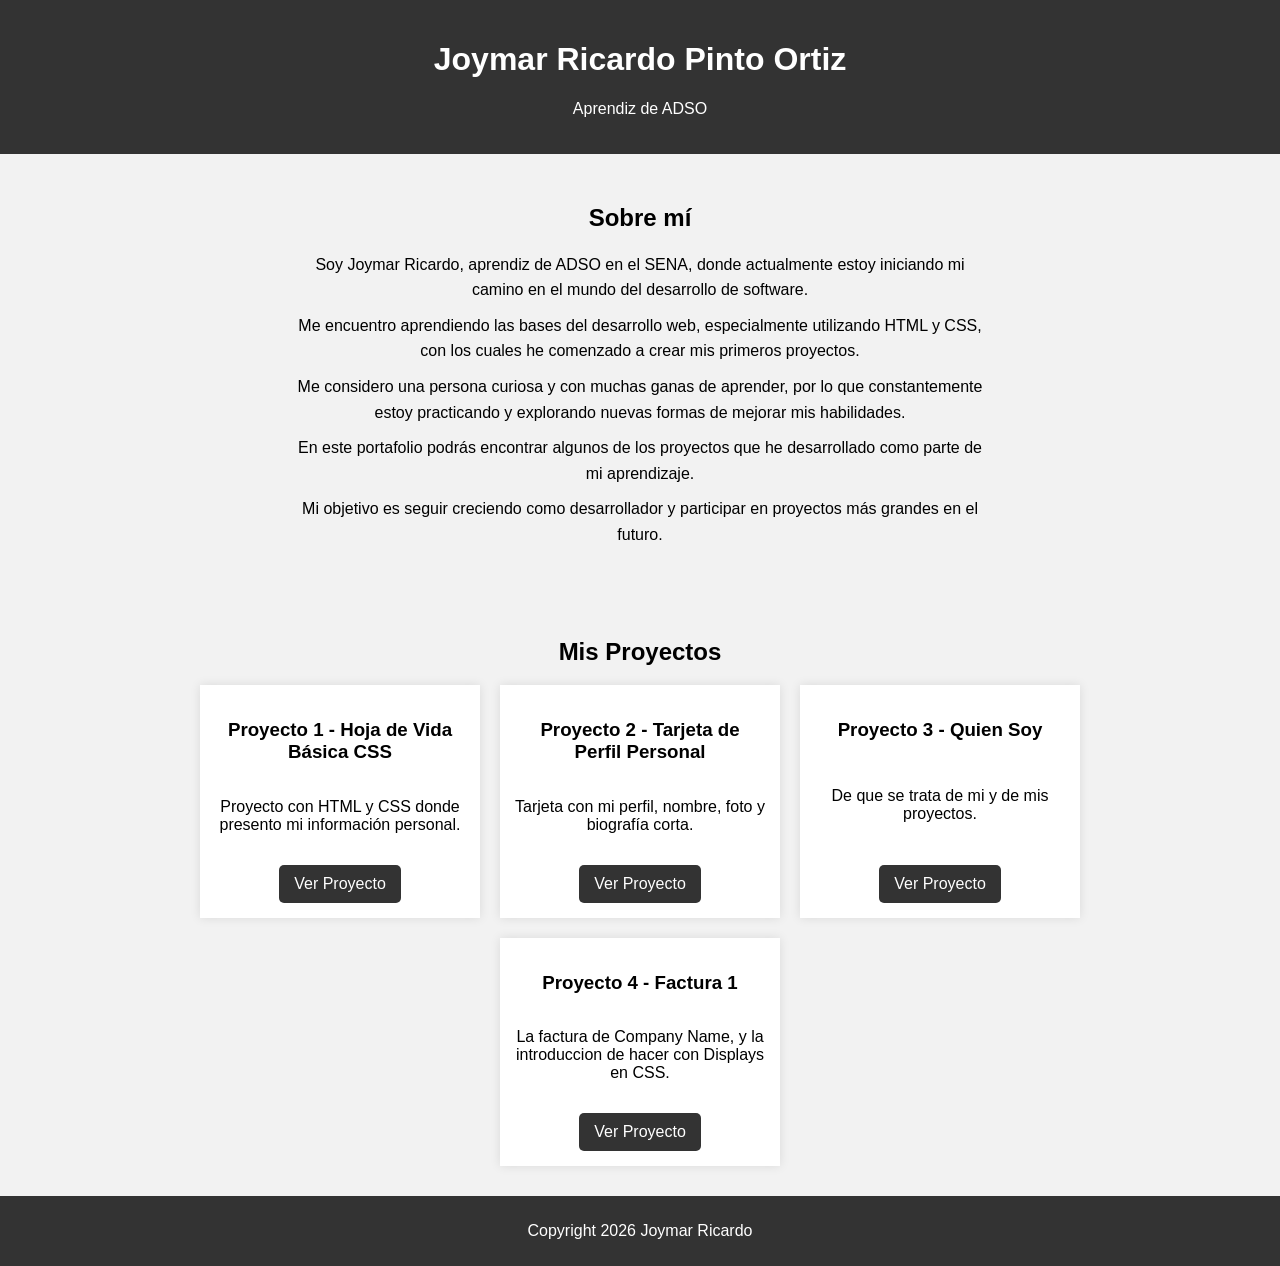
==== index.html @ 67239a83 "Add files via upload" ====
<!DOCTYPE html>
<html lang="es">
<head>
    <meta charset="UTF-8">
    <title>Mi Portafolio - Joymar Ricardo</title>
    <link rel="stylesheet" href="./index.css">
</head>
<body>
    <header>
        <h1>Joymar Ricardo Pinto Ortiz</h1>
        <p>Aprendiz de ADSO</p>
    </header>

    <section class="sobre-mi">
        <h2>Sobre mí</h2>
        <p>
Soy Joymar Ricardo, aprendiz de ADSO en el SENA, donde actualmente estoy iniciando mi camino en el mundo del desarrollo de software.
</p>

<p>
Me encuentro aprendiendo las bases del desarrollo web, especialmente utilizando HTML y CSS, con los cuales he comenzado a crear mis primeros proyectos.
</p>

<p>
Me considero una persona curiosa y con muchas ganas de aprender, por lo que constantemente estoy practicando y explorando nuevas formas de mejorar mis habilidades.
</p>

<p>
En este portafolio podrás encontrar algunos de los proyectos que he desarrollado como parte de mi aprendizaje.
</p>

<p>
Mi objetivo es seguir creciendo como desarrollador y participar en proyectos más grandes en el futuro.
</p>
    </section>

    <section class="proyectos">
        <h2>Mis Proyectos</h2>

        <div class="contenedor-proyectos">

            <div class="proyecto">
                <h3>Proyecto 1 - Hoja de Vida Básica CSS</h3>
                <p>Proyecto con HTML y CSS donde presento mi información personal.</p>
                <a href="https://joymarricardopintoortiz.github.io/Hoja-de-Vida-Basica-CSS/" class="btn">Ver Proyecto</a>
            </div>

            <div class="proyecto">
                <h3>Proyecto 2 - Tarjeta de Perfil Personal</h3>
                <p>Tarjeta con mi perfil, nombre, foto y biografía corta.</p>
                <a href="https://joymarricardopintoortiz.github.io/Tarjeta-de-Perfil-Personal/" class="btn">Ver Proyecto</a>
            </div>

            <div class="proyecto">
                <h3>Proyecto 3 - Quien Soy</h3>
                <p>De que se trata de mi y de mis proyectos.</p>
                <a href="https://joymarricardopintoortiz.github.io/Quien-soy/" class="btn">Ver Proyecto</a>
            </div>

            <div class="proyecto">
                <h3>Proyecto 4 - Factura 1</h3>
                <p>La factura de Company Name, y la introduccion de hacer con Displays en CSS.</p>
                <a href="#" class="btn">Ver Proyecto</a>
            </div>
        </div>
    </section>

    <footer>
        <p>Copyright 2026 Joymar Ricardo</p>
    </footer>

</body>
</html>
---- index.css ----
body {
    font-family: Arial;
    margin: 0;
    background-color: #f2f2f2;
    display: flex;
    flex-direction: column;
    min-height: 100vh;
}

header {
    background-color: #333;
    color: white;
    text-align: center;
    padding: 20px;
}

section {
    width: 80%;
    margin: 30px auto;
    flex: 1;
}

h2 {
    text-align: center;
}

.contenedor-proyectos {
    display: flex;
    gap: 20px;
    justify-content: center;
    flex-wrap: wrap;
}

.proyecto {
    background-color: white;
    padding: 15px;
    width: 250px;
    border-radius: center;
    box-shadow: 0 0 10px rgba(0,0,0,0.1);

    display: flex;
    flex-direction: column;
    justify-content: space-between;
}

.btn {
    display: block;
    margin-top: auto;
    padding: 10px 15px;
    background-color: #333;
    color: white;
    text-decoration: none;
    border-radius: 5px;
    width: fit-content;
    margin: 15px auto 0;
}

.btn:hover {
    background-color: #555;
}

footer {
    text-align: center;
    padding: 10px;
    background-color: #333;
    color: white;
}

p {
    text-align: center;
}

h3 {
    text-align: center;
}

.sobre-mi p {
    max-width: 700px;
    margin: 10px auto;
    text-align: center;
    line-height: 1.6;
}
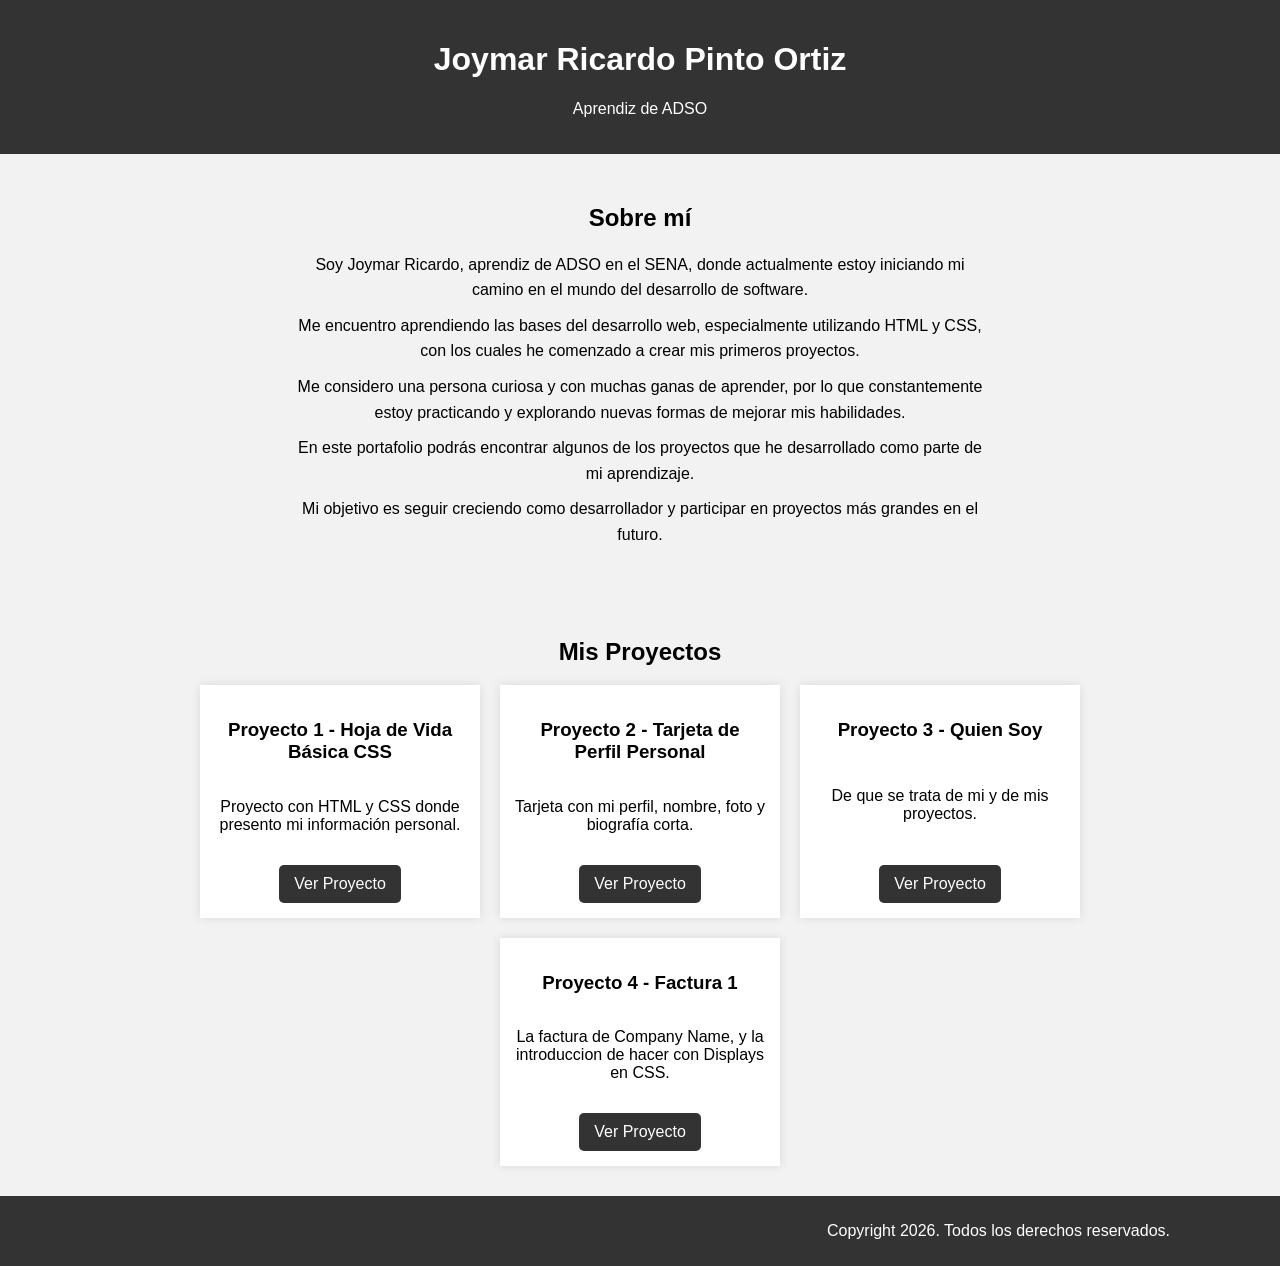
==== commit 6f70f916: "Add files via upload" ====
--- a/index.html
+++ b/index.html
@@ -60,13 +60,13 @@
             <div class="proyecto">
                 <h3>Proyecto 4 - Factura 1</h3>
                 <p>La factura de Company Name, y la introduccion de hacer con Displays en CSS.</p>
-                <a href="#" class="btn">Ver Proyecto</a>
+                <a href="https://joymarricardopintoortiz.github.io/Factura-web/" class="btn">Ver Proyecto</a>
             </div>
         </div>
     </section>
 
     <footer>
-        <p>Copyright 2026 Joymar Ricardo</p>
+        <p>Copyright 2026. Todos los derechos reservados.</p>
     </footer>
 
 </body>
--- a/index.css
+++ b/index.css
@@ -60,10 +60,13 @@
 }
 
 footer {
-    text-align: center;
-    padding: 10px;
+    padding: 10px 110px;
     background-color: #333;
     color: white;
+}
+
+footer p {
+    text-align: right;
 }
 
 p {
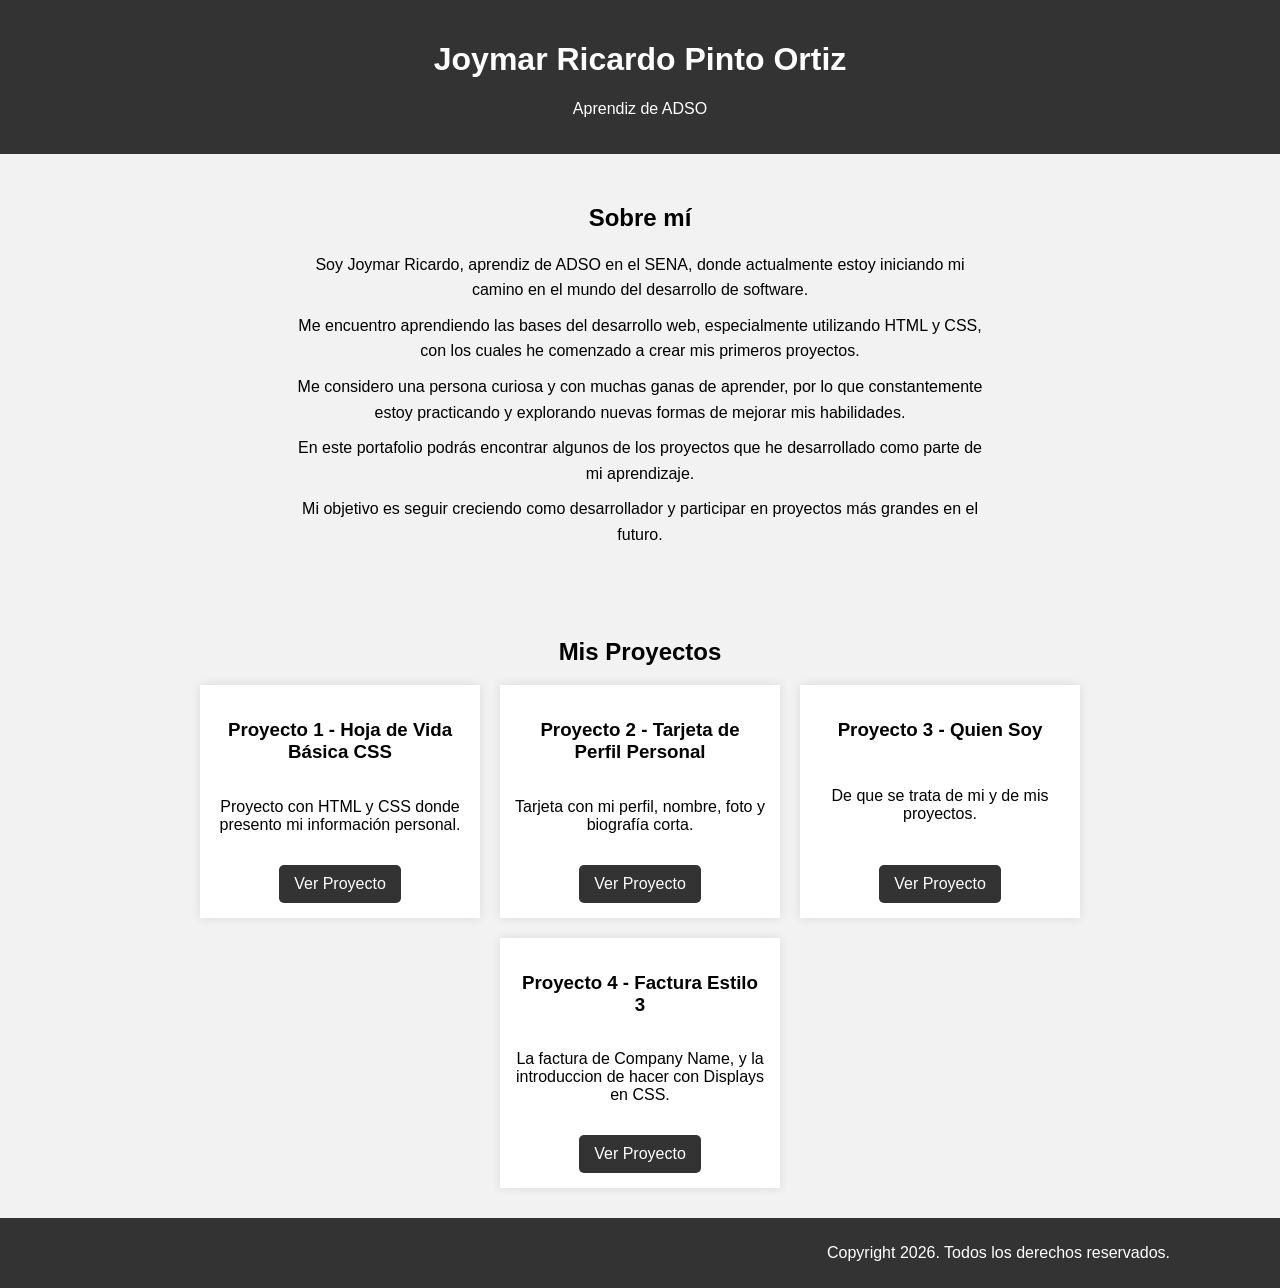
==== commit d376cf37: "Add files via upload" ====
--- a/index.html
+++ b/index.html
@@ -58,7 +58,7 @@
             </div>
 
             <div class="proyecto">
-                <h3>Proyecto 4 - Factura 1</h3>
+                <h3>Proyecto 4 - Factura Estilo 3</h3>
                 <p>La factura de Company Name, y la introduccion de hacer con Displays en CSS.</p>
                 <a href="https://joymarricardopintoortiz.github.io/Factura-web/" class="btn">Ver Proyecto</a>
             </div>
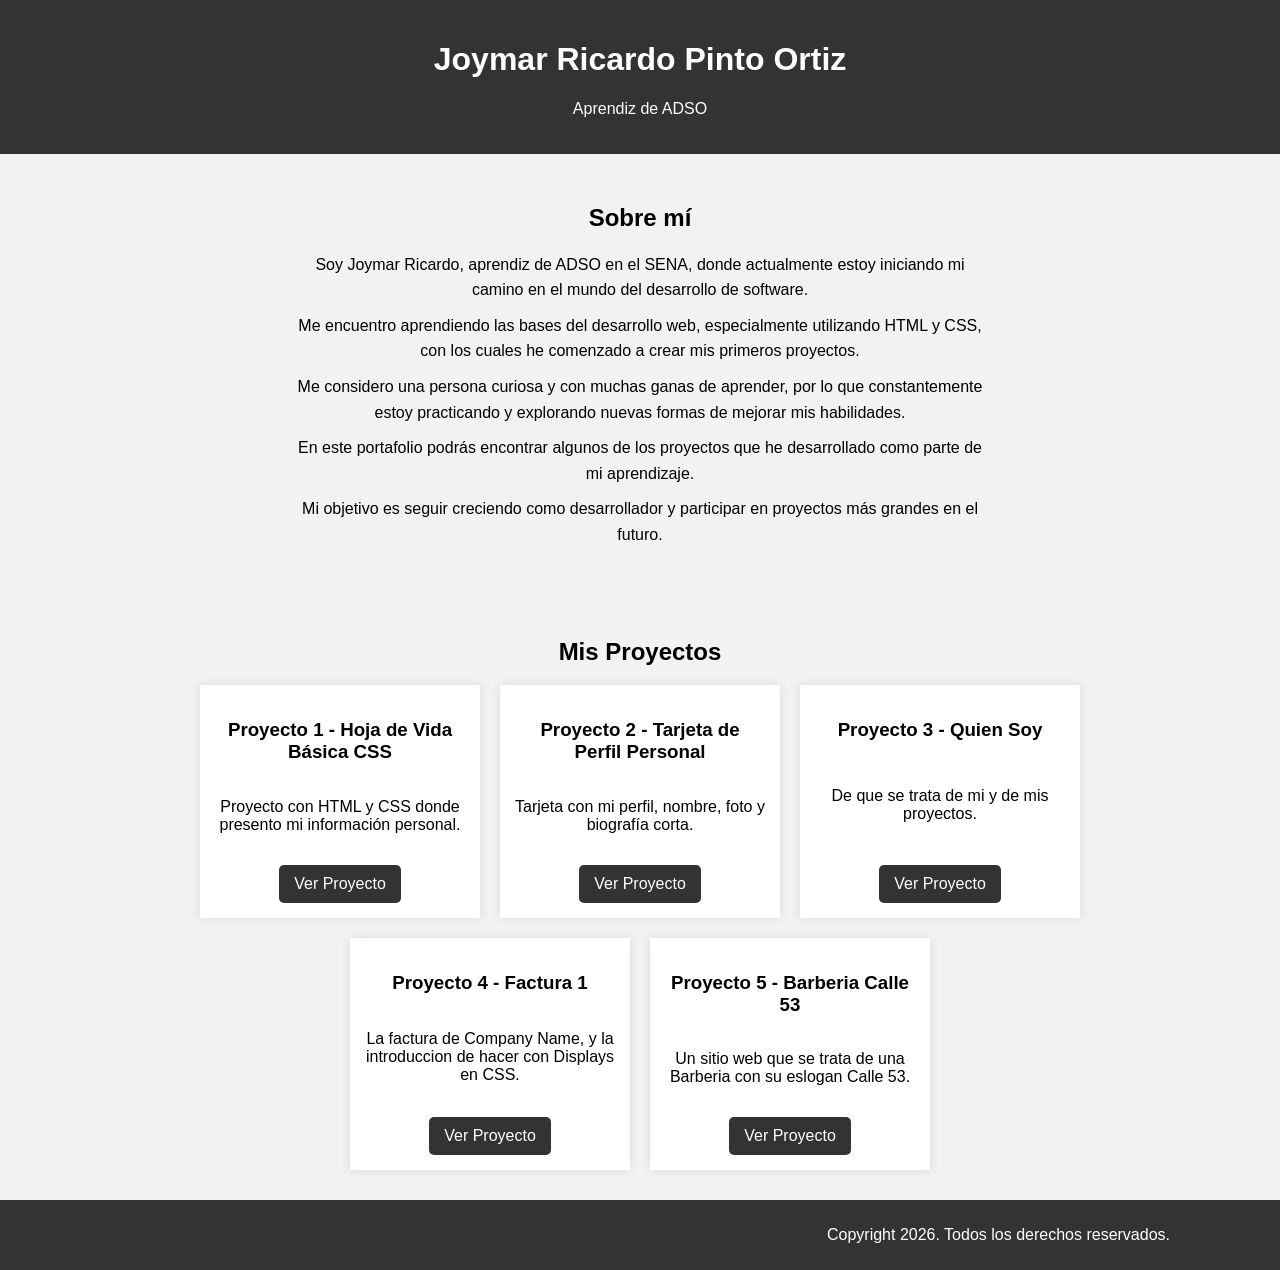
==== commit 05620e2a: "primer commit" ====
--- a/index.html
+++ b/index.html
@@ -58,9 +58,15 @@
             </div>
 
             <div class="proyecto">
-                <h3>Proyecto 4 - Factura Estilo 3</h3>
+                <h3>Proyecto 4 - Factura 1</h3>
                 <p>La factura de Company Name, y la introduccion de hacer con Displays en CSS.</p>
                 <a href="https://joymarricardopintoortiz.github.io/Factura-web/" class="btn">Ver Proyecto</a>
+            </div>
+
+            <div class="proyecto">
+                <h3>Proyecto 5 - Barberia Calle 53</h3>
+                <p>Un sitio web que se trata de una Barberia con su eslogan Calle 53.</p>
+                <a href="https://joymarricardopintoortiz.github.io/Barberia-Calle-53/" class="btn">Ver Proyecto</a>
             </div>
         </div>
     </section>
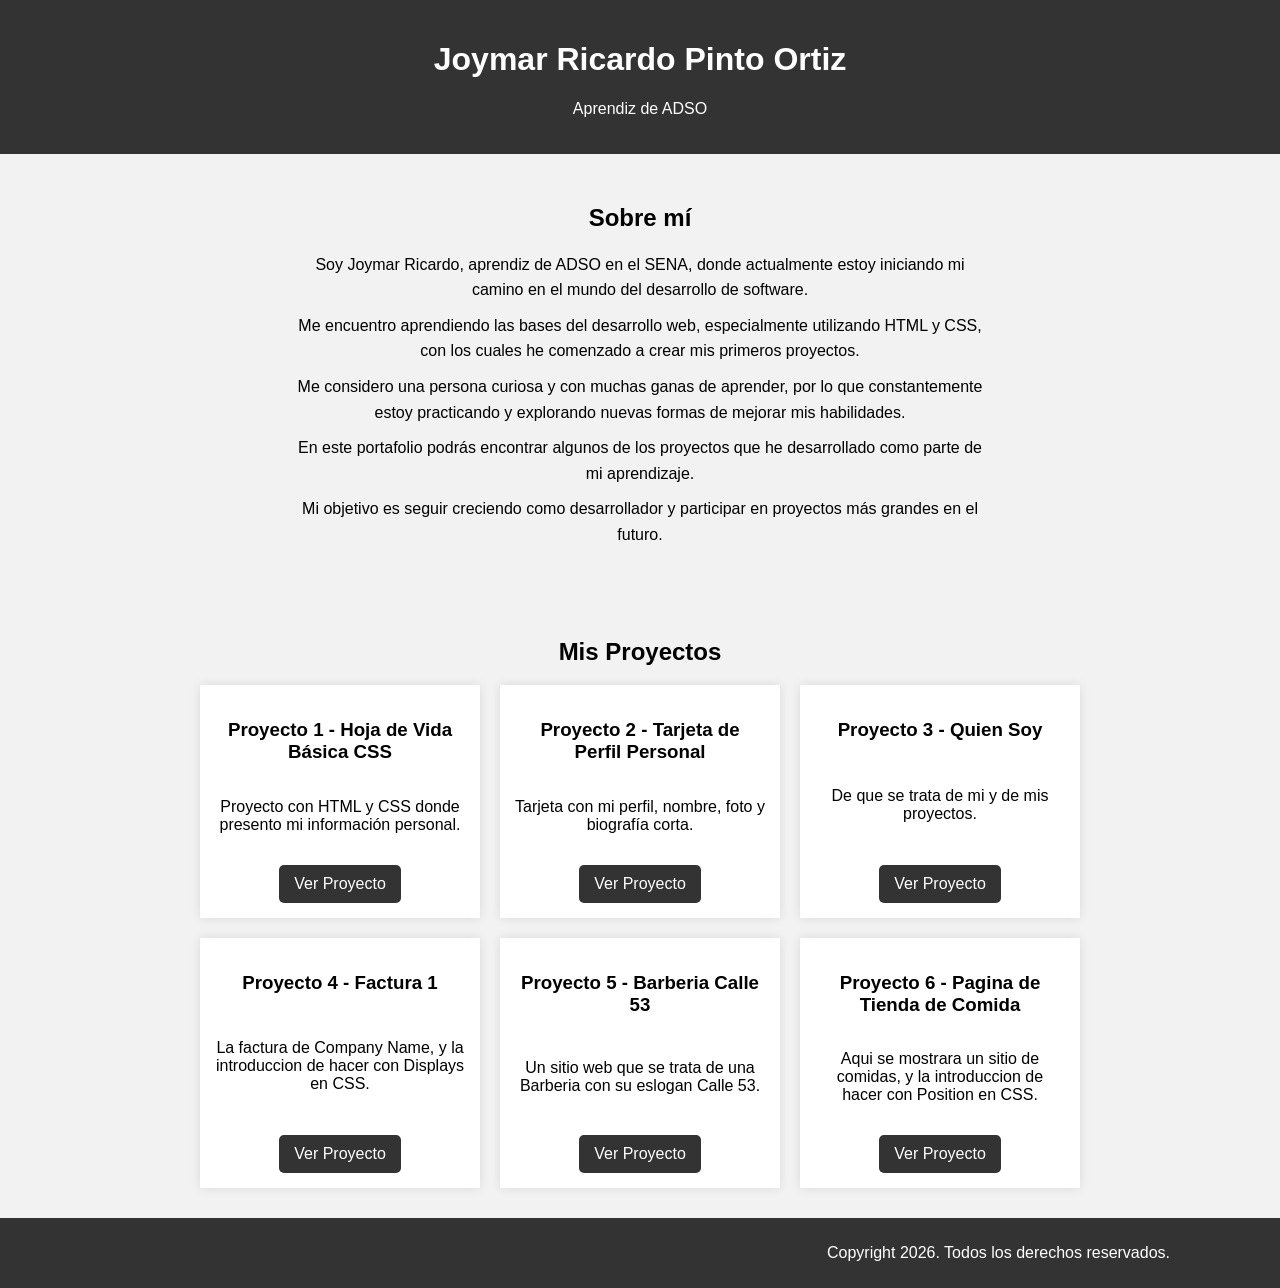
==== commit 4018699e: "primer commit" ====
--- a/index.html
+++ b/index.html
@@ -2,6 +2,7 @@
 <html lang="es">
 <head>
     <meta charset="UTF-8">
+    <meta name="viewport" content="width=device-width, initial-scale=1.0">
     <title>Mi Portafolio - Joymar Ricardo</title>
     <link rel="stylesheet" href="./index.css">
 </head>
@@ -68,6 +69,12 @@
                 <p>Un sitio web que se trata de una Barberia con su eslogan Calle 53.</p>
                 <a href="https://joymarricardopintoortiz.github.io/Barberia-Calle-53/" class="btn">Ver Proyecto</a>
             </div>
+
+            <div class="proyecto">
+                <h3>Proyecto 6 - Pagina de Tienda de Comida</h3>
+                <p>Aqui se mostrara un sitio de comidas, y la introduccion de hacer con Position en CSS.</p>
+                <a href="https://joymarricardopintoortiz.github.io/Pagina-de-tienda-de-comida/" class="btn">Ver Proyecto</a>
+            </div>
         </div>
     </section>
 
